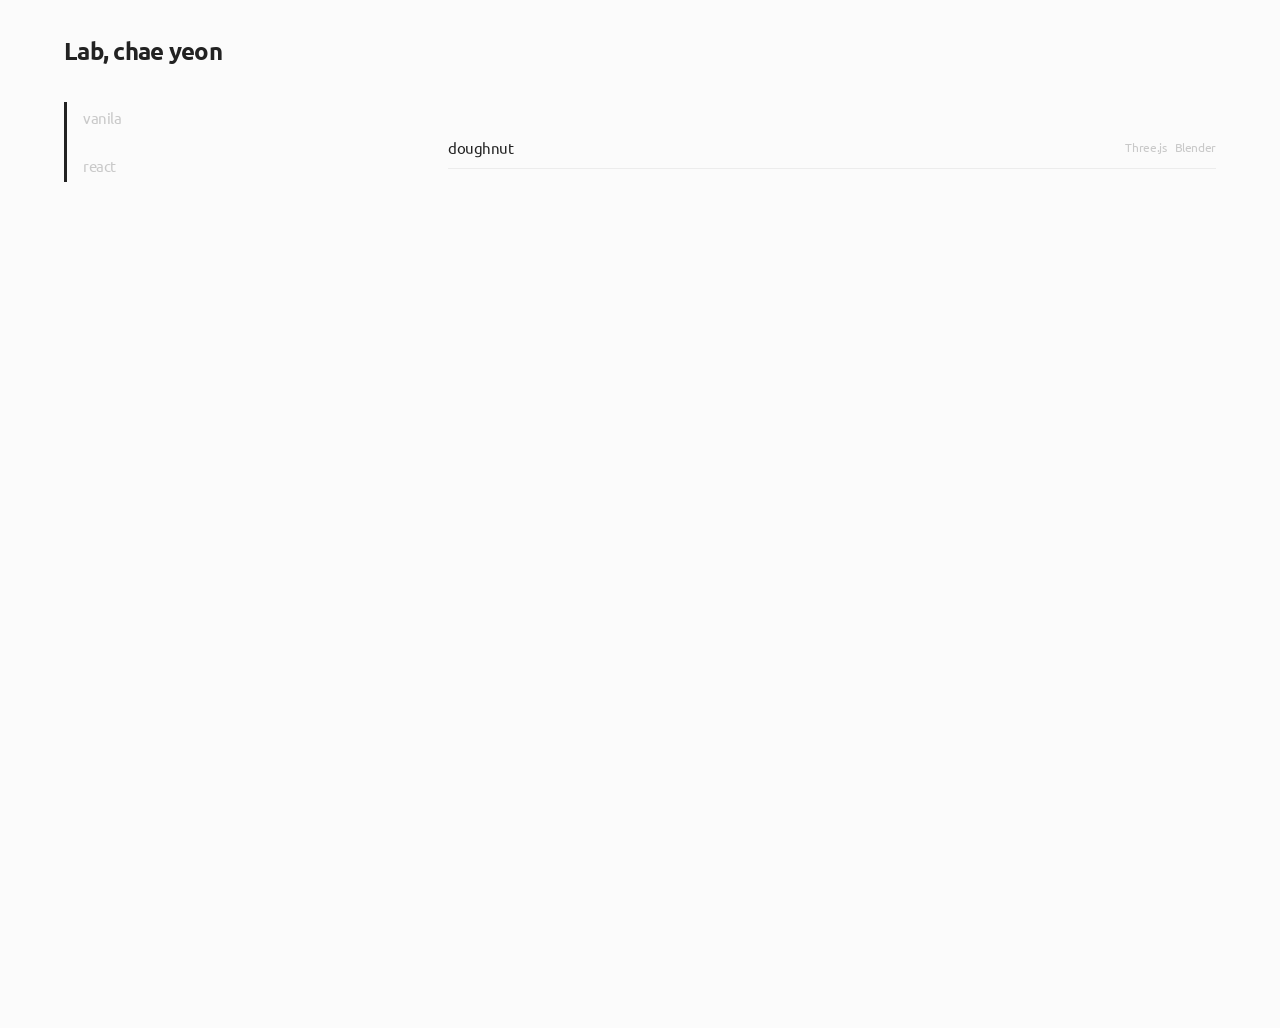
==== index.html @ 7284107a "init" ====
<!doctype html>
<html lang="en">
  <head>
    <meta charset="UTF-8" />
    <meta name="viewport" content="width=device-width, initial-scale=1.0" />
    <title>Lab, chae yeon</title>
    <!-- Favicon -->
    <link rel="shortcut icon" href="favicon.png" type="image/x-icon" />

    <!-- CSS -->
    <link rel="stylesheet" href="style.css" />
  </head>
  <body>
    <!-- HTML -->
    <main>
      <!-- Navigation -->
      <nav class="Navigation">
        <h1 class="Title">Lab, chae yeon</h1>
        <ul class="Navigation__Items">
          <li class="Navigation__Item Navigation__Item--Vanilla">vanila</li>
          <li class="Navigation__Item Navigation__Item--React">react</li>
        </ul>
      </nav>

      <!-- Content -->
      <div class="Content">
        <!-- Section .Vanilla-->
        <section class="Vanilla"></section>
        <!-- Section .React-->
        <section class="React"></section>
      </div>
    </main>

    <!-- JS -->
    <script type="module" src="main.js"></script>
  </body>
</html>
---- style.css ----
/* Font */
@import url("https://fonts.googleapis.com/css2?family=Ubuntu:ital,wght@0,300;0,400;0,500;0,700;1,300;1,400;1,500;1,700&display=swap");

/* Reset */
* {
  margin: 0;
  padding: 0;
  box-sizing: border-box;
  list-style: none;
  color: #222;
  font-family: "Ubuntu", sans-serif;
  text-decoration: none;
  line-height: 160%;
  letter-spacing: -0.03em;
}

html {
  scroll-behavior: smooth;
  font-size: 62.5%;
}

body {
  inline-size: 100dvw;
  block-size: 100dvh;
  background: #fbfbfb;
  font-size: 1.5rem;
  overflow: hidden;
}

main {
  margin: auto;
  max-inline-size: calc(100dvw - 12.8rem);
  inline-size: 100%;
  block-size: 100%;
  display: flex;
  @media (width < 768px) {
    max-inline-size: calc(100dvw - 3.2rem);
    flex-direction: column;
  }
}

/* Navigation */
.Navigation {
  flex: 1;
  margin-block-start: 3.2rem;
  display: flex;
  flex-direction: column;
  gap: 3.2rem;
  @media (width < 768px) {
    flex: 0.5;
    margin: 1.6rem;
    gap: 0.8rem;
  }
}

.Title {
  font-size: 2.4rem;
}

.Navigation__Items {
  display: flex;
  flex-direction: column;
  gap: 1.6rem;
  border-left: 3px solid #222;
  @media (width < 768px) {
    flex-direction: row;
  }
}
.Navigation__Item {
  padding-block: 0.4rem;
  padding-inline: 1.6rem;
  color: #c9c9c9;
}
.Navigation__Item--Vanilla {
}
.Navigation__Item--React {
}
.Navigation__Item--Active {
  color: #222;
}

/* Content */
.Content {
  block-size: 100%;
  margin-block-start: 12.8rem;
  flex: 2;
  overflow-y: scroll;
  overflow-x: hidden;
  @media (width < 768px) {
    margin: 0;
  }
}
.Content::-webkit-scrollbar {
  width: 5px;
}
.Content::-webkit-scrollbar-thumb {
  background: #c9c9c9;
  border-radius: 12px 12px 12px 12px;
}

.Content section {
  block-size: inherit;
}
.Vanilla {
}
.React {
}

.Lab__Items {
  display: flex;
  flex-direction: column;
  gap: 0.4rem;
}
.Lab__Item {
  position: relative;
  border-bottom: 1px solid #ececec;
}
.Lab__Item a {
  inline-size: 100%;
  padding-block: 0.8rem;
  display: block;
  transition: background 0.3s linear;
}
.Lab__Item:hover a {
  background: #ececec;
}

.Lab__Item .Tags {
  position: absolute;
  top: 50%;
  right: 0;
  transform: translateY(-50%);
  display: flex;
  gap: 0.8rem;
  font-size: 1.2rem;
}
.Lab__Item .Tag {
  color: #c9c9c9;
}

.Tooltip {
  inline-size: 32rem;
  position: absolute;
  top: 50%;
  right: 0;
  visibility: hidden;
  opacity: 0;
  transition: opacity 0.3s linear;
  @media (width < 768px) {
    display: none;
  }
}
.Lab__Item:hover .Tooltip {
  visibility: visible;
  opacity: 1;
}
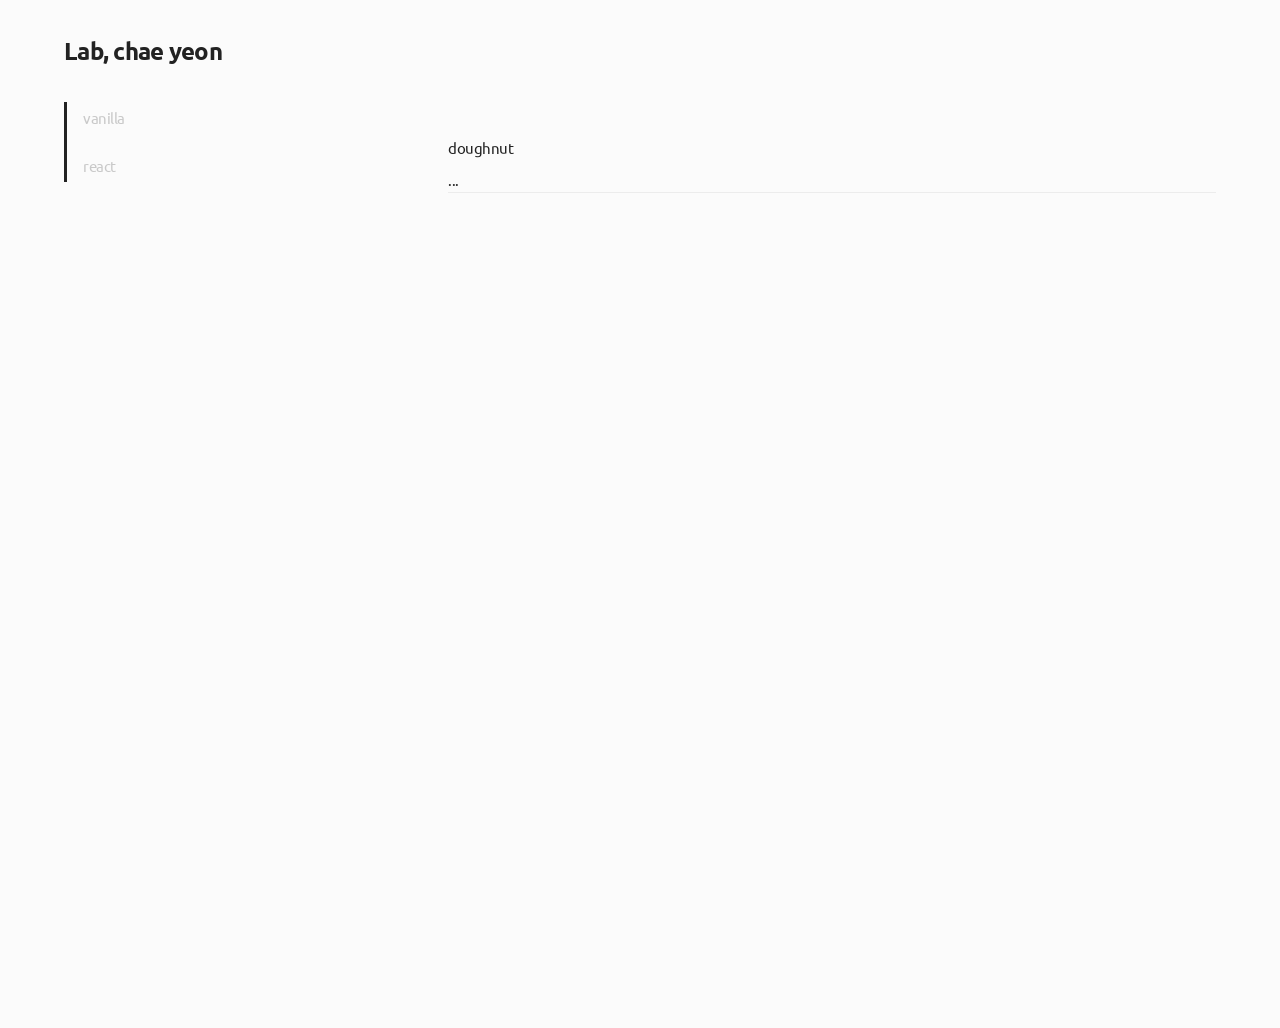
==== commit 81397f4d: "feature: edit html" ====
--- a/index.html
+++ b/index.html
@@ -17,7 +17,7 @@
       <nav class="Navigation">
         <h1 class="Title">Lab, chae yeon</h1>
         <ul class="Navigation__Items">
-          <li class="Navigation__Item Navigation__Item--Vanilla">vanila</li>
+          <li class="Navigation__Item Navigation__Item--Vanilla">vanilla</li>
           <li class="Navigation__Item Navigation__Item--React">react</li>
         </ul>
       </nav>
--- a/style.css
+++ b/style.css
@@ -70,6 +70,7 @@
   padding-block: 0.4rem;
   padding-inline: 1.6rem;
   color: #c9c9c9;
+  cursor: pointer;
 }
 .Navigation__Item--Vanilla {
 }
